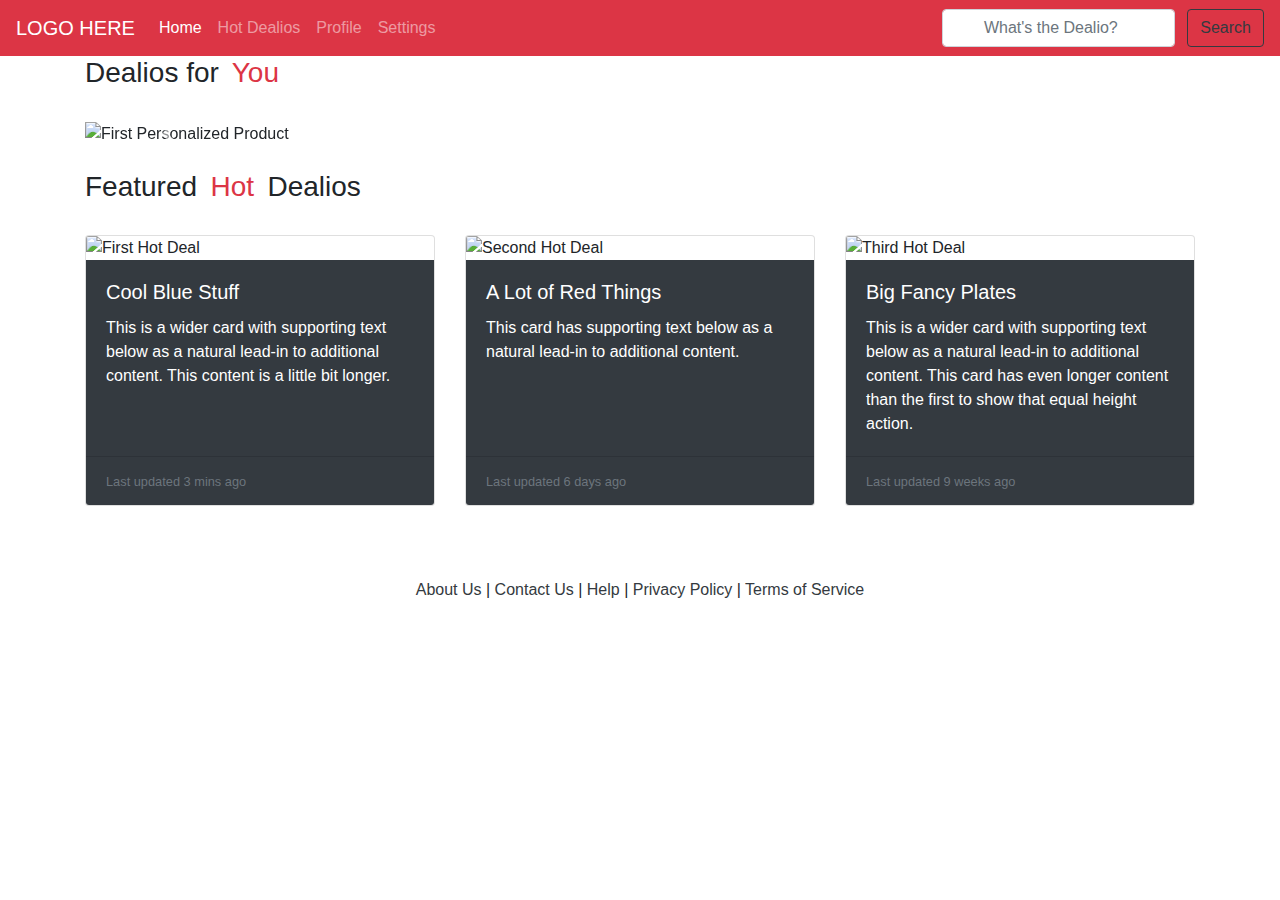
==== index.html @ 121b8b76 "Add files via upload" ====
<!DOCTYPE html>
<html lang="en">
  <head>
    <meta charset="utf-8">
    <meta name="viewport" content="width=device-width, initial-scale=1, shrink-to-fit=no">

    <!-- Bootstrap Standard CSS -->
        <link rel="stylesheet" href="https://stackpath.bootstrapcdn.com/bootstrap/4.3.1/css/bootstrap.min.css" integrity="sha384-ggOyR0iXCbMQv3Xipma34MD+dH/1fQ784/j6cY/iJTQUOhcWr7x9JvoRxT2MZw1T" crossorigin="anonymous">
   
    <!-- Bootstrap Standard JavaScript -->
    <!-- jQuery, Popper.js, Bootstrap JS -->
        <script src="https://code.jquery.com/jquery-3.3.1.slim.min.js" integrity="sha384-q8i/X+965DzO0rT7abK41JStQIAqVgRVzpbzo5smXKp4YfRvH+8abtTE1Pi6jizo" crossorigin="anonymous"></script>
        <script src="https://cdnjs.cloudflare.com/ajax/libs/popper.js/1.14.7/umd/popper.min.js" integrity="sha384-UO2eT0CpHqdSJQ6hJty5KVphtPhzWj9WO1clHTMGa3JDZwrnQq4sF86dIHNDz0W1" crossorigin="anonymous"></script>
        <script src="https://stackpath.bootstrapcdn.com/bootstrap/4.3.1/js/bootstrap.min.js" integrity="sha384-JjSmVgyd0p3pXB1rRibZUAYoIIy6OrQ6VrjIEaFf/nJGzIxFDsf4x0xIM+B07jRM" crossorigin="anonymous"></script>
    
    <!-- Custom CSS -->
    <style>
        input[type=search] {
            text-align: center;
            align-content: center;
        }
        
        .card-footer, .card-body {
            background-color: #343a40;
            color: white;
        }
        
        a.foot-links {
            color: #343a40;
        }
        
        a.foot-links:link {
            color: #343a40;
        }
        
        a.foot-links:hover {
            color: #dc3545;   
        }
        
        mark.red {
            color: #dc3545;
            background: none;
            padding: none;
        }
        
        .navbar-toggler:focus {
            background-color: #343a40;
        }
        
        .form-control:focus {
            border-color: #343a40;
            box-shadow: 0 0 0 0.2rem rgba(52, 58, 64, 0.25);
        };
    </style>
   
    <title>What's the Dealio?</title>
  </head>
  <body>

   
   <!-- Nav bar min md down full lg up -->
    <nav class="navbar sticky-top navbar-expand-lg navbar-dark bg-danger">
        <a class="navbar-brand" href="#">LOGO HERE</a>
        <button class="navbar-toggler" type="button" data-toggle="collapse" data-target="#navbarToggle" aria-controls="navbarToggle" aria-expanded="false" aria-label="Toggle navigation">
            <span class="navbar-toggler-icon"></span>
        </button>
        <div class="collapse navbar-collapse" id="navbarToggle">
            <ul class="navbar-nav mr-auto mt-2 mt-lg-0 align-items-center">
                <li>
                    <form id="menu-search" class="form-inline my-2 my-lg-0 d-lg-none">
                        <input class="form-control mr-sm-2" type="search" results=5 placeholder="What's the Dealio?">
                        <button class="btn btn-outline-dark my-2 my-sm-0" type="submit">Search</button>
                    </form>
                </li>
                <li class="nav-item active">
                    <a class="nav-link" href="#">Home <span class="sr-only">(current)</span></a>
                </li>
                <li class="nav-item">
                    <a class="nav-link" href="#">Hot Dealios</a>
                </li>
                <li class="nav-item">
                    <a class="nav-link" href="#">Profile</a>
                </li>
                <li class="nav-item">
                    <a class="nav-link" href="#">Settings</a>
                </li>
            </ul>
            <form id="nav-search" class="form-inline my-2 my-lg-0 d-none d-lg-block">
                <input class="form-control mr-sm-2" type="search" results=6 placeholder="What's the Dealio?">
                <button class="btn btn-outline-dark my-2 my-sm-0" type="submit">Search</button>
            </form>
        </div>
    </nav>
    
    <!-- image carousel 6 items -->
    <div id="carousel-base" class="container">
        <div class="overlay d-block"><h3>Dealios for<mark class="red"> You</mark></h3></div><br/>
        <div class="d-block justify-content-center">                                               
            <div id="image-carousel" class="carousel slide" data-ride="carousel">
                <ol class="carousel-indicators">
                    <li data-target="#image-carousel" data-slide-to="0" class="active"></li>
                    <li data-target="#image-carousel" data-slide-to="1"></li>
                    <li data-target="#image-carousel" data-slide-to="2"></li>
                    <li data-target="#image-carousel" data-slide-to="3"></li>
                    <li data-target="#image-carousel" data-slide-to="4"></li>
                    <li data-target="#image-carousel" data-slide-to="5"></li>
                </ol>
                <div class="carousel-inner">
                    <div class="carousel-item active" data-interval="5000">
                        <img src="https://images.pexels.com/photos/908284/pexels-photo-908284.jpeg?auto=compress&cs=tinysrgb&dpr=2&h=750&w=1260" class="d-block w-100" alt="First Personalized Product">
                        <div class="carousel-caption d-none d-md-block">
                            <p>Computers 50% Less than our competitors</p>
                        </div>
                    </div>
                    <div class="carousel-item" data-interval="5000">
                        <img src="https://images.pexels.com/photos/1036936/pexels-photo-1036936.jpeg?auto=compress&cs=tinysrgb&dpr=2&h=750&w=1260" class="d-block w-100" alt="Second Personalized Product">
                        <div class="carousel-caption d-none d-md-block">
                            <p>Lightbulbs super cheap I swear they are not broken</p>
                        </div>
                    </div>
                    <div class="carousel-item" data-interval="5000">
                        <img src="https://images.pexels.com/photos/825258/pexels-photo-825258.jpeg?auto=compress&cs=tinysrgb&dpr=2&h=750&w=1260" class="d-block w-100" alt="Third Personalized Product">
                        <div class="carousel-caption d-none d-md-block">
                            <p>Motherboards so inexpenisve you would think they are fried</p>
                        </div>
                    </div>
                    <div class="carousel-item" data-interval="5000">
                        <img src="https://images.pexels.com/photos/712786/pexels-photo-712786.jpeg?auto=compress&cs=tinysrgb&dpr=2&h=750&w=1260" class="d-block w-100" alt="Fourth Personalized Product">
                        <div class="carousel-caption d-none d-md-block">
                            <p>Magic Zoom Glass not creepy at all</p>
                        </div>
                    </div>
                    <div class="carousel-item" data-interval="5000">
                        <img src="https://images.pexels.com/photos/34153/pexels-photo.jpg?auto=compress&cs=tinysrgb&dpr=2&h=750&w=1260" class="d-block w-100" alt="Fifth Personalized Product">
                        <div class="carousel-caption d-none d-md-block">
                            <p>Keyboard that makes life look like a photo filter</p>
                        </div>
                    </div>
                    <div class="carousel-item" data-interval="5000">
                        <img src="https://images.pexels.com/photos/834949/pexels-photo-834949.jpeg?auto=compress&cs=tinysrgb&dpr=2&h=750&w=1260" class="d-block w-100" alt="Sixth Personalized Product">
                        <div class="carousel-caption d-none d-md-block">
                            <p>Headsets but really who wants this crap</p>
                        </div>
                    </div>
                </div>
                <a class="carousel-control-prev" href="#image-carousel" role="button" data-slide="prev">
                    <span class="carousel-control-prev-icon" aria-hidden="true"></span>
                    <span class="sr-only">Previous</span>
                </a>
                <a class="carousel-control-next" href="#image-carousel" role="button" data-slide="next">
                    <span class="carousel-control-next-icon" aria-hidden="true"></span>
                    <span class="sr-only">Next</span>
                </a>
            </div>
        </div>
    </div>
    
    <br/>
    
    <!-- hot deals cards 3-->
    
    <div id="card-table" class="container">
        <div class="overlay d-flex"><h3>Featured<mark class="red"> Hot </mark>Dealios</h3></div><br/>
        <div class="card-deck">
            <div class="card">
                <img src="https://images.pexels.com/photos/373543/pexels-photo-373543.jpeg?auto=compress&cs=tinysrgb&dpr=2&h=750&w=1260" class="card-img-top" alt="First Hot Deal">
                <div class="card-body">
                    <h5 class="card-title">Cool Blue Stuff</h5>
                    <p class="card-text">This is a wider card with supporting text below as a natural lead-in to additional content. This content is a little bit longer.</p>
                </div>
                <div class="card-footer">
                    <small class="text-muted">Last updated 3 mins ago</small>
                </div>
            </div>
            <div class="card">
                <img src="https://images.pexels.com/photos/158826/structure-light-led-movement-158826.jpeg?auto=compress&cs=tinysrgb&dpr=2&h=750&w=1260" class="card-img-top" alt="Second Hot Deal">
                <div class="card-body">
                    <h5 class="card-title">A Lot of Red Things</h5>
                    <p class="card-text">This card has supporting text below as a natural lead-in to additional content.</p>
                </div>
                <div class="card-footer">
                    <small class="text-muted">Last updated 6 days ago</small>
                </div>
            </div>
            <div class="card">
                <img src="https://images.pexels.com/photos/256381/pexels-photo-256381.jpeg?auto=compress&cs=tinysrgb&dpr=2&h=500&w=1260" class="card-img-top" alt="Third Hot Deal">
                <div class="card-body">
                    <h5 class="card-title">Big Fancy Plates</h5>
                    <p class="card-text">This is a wider card with supporting text below as a natural lead-in to additional content. This card has even longer content than the first to show that equal height action.</p>
                </div>
                <div class="card-footer">
                    <small class="text-muted">Last updated 9 weeks ago</small>
                </div>
            </div>
        </div>
    </div>
    
    <br/><br/><br/>
    
    <footer class="container d-flex justify-content-center">
        <div>
            <p><a class="foot-links" href="#">About Us</a> | <a class="foot-links" href="#">Contact Us</a> | <a class="foot-links" href="#">Help</a> | <a class="foot-links" href="#">Privacy Policy</a> | <a class="foot-links" href="#">Terms of Service</a></p>
        </div>
    </footer>  
          
    </body>

</html>
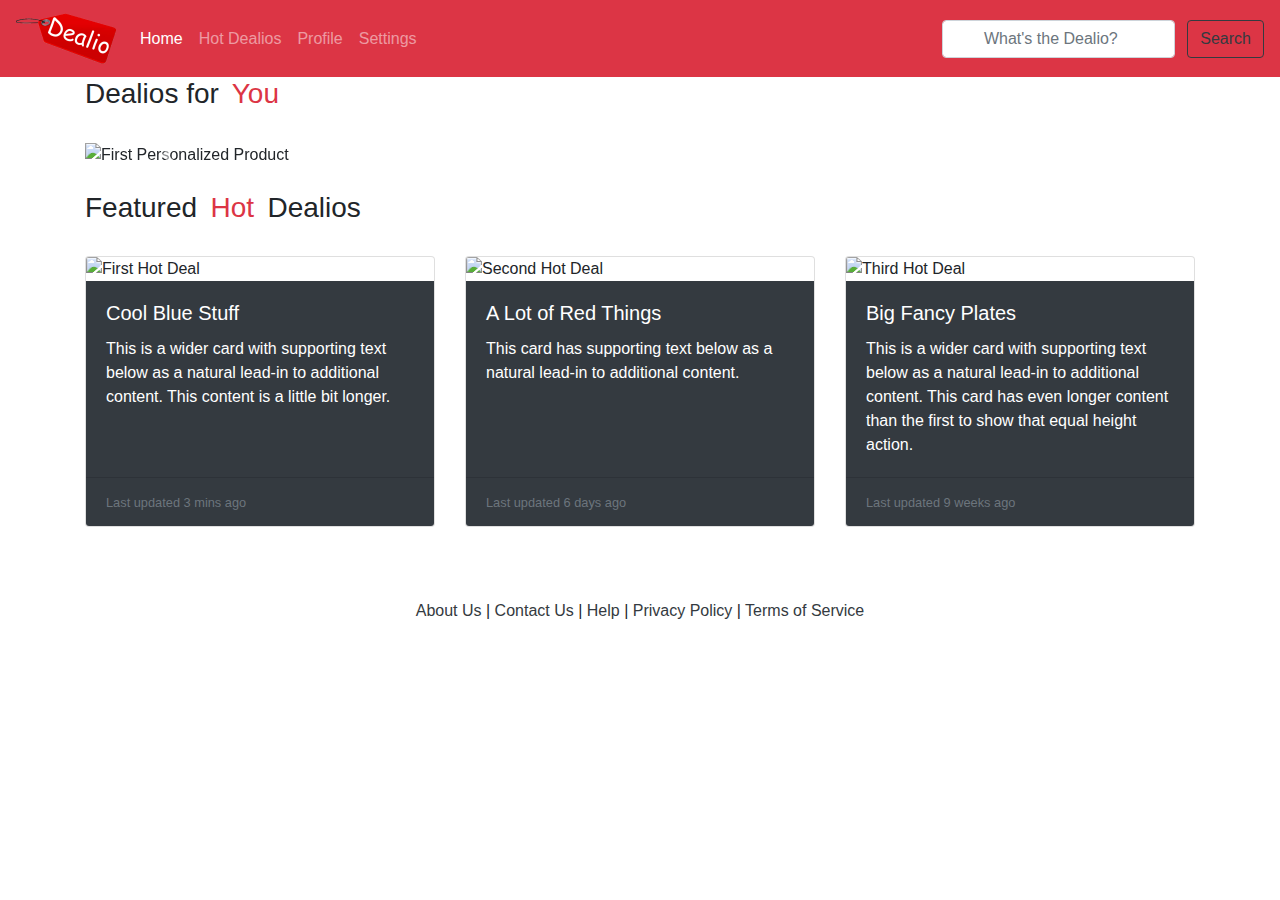
==== commit 7b39365e: "Placed Logo on the Home Page" ====
--- a/index.html
+++ b/index.html
@@ -60,7 +60,9 @@
    
    <!-- Nav bar min md down full lg up -->
     <nav class="navbar sticky-top navbar-expand-lg navbar-dark bg-danger">
-        <a class="navbar-brand" href="#">LOGO HERE</a>
+        <a class="navbar-brand" href = "images/dealio-icon.png">
+            <img src = "images/dealio-icon.png" style="width:100px;height:51px;">
+        </a>
         <button class="navbar-toggler" type="button" data-toggle="collapse" data-target="#navbarToggle" aria-controls="navbarToggle" aria-expanded="false" aria-label="Toggle navigation">
             <span class="navbar-toggler-icon"></span>
         </button>
@@ -121,7 +123,7 @@
                     <div class="carousel-item" data-interval="5000">
                         <img src="https://images.pexels.com/photos/825258/pexels-photo-825258.jpeg?auto=compress&cs=tinysrgb&dpr=2&h=750&w=1260" class="d-block w-100" alt="Third Personalized Product">
                         <div class="carousel-caption d-none d-md-block">
-                            <p>Motherboards so inexpenisve you would think they are fried</p>
+                            <p>Motherboards so inexpensive you would think they are fried</p>
                         </div>
                     </div>
                     <div class="carousel-item" data-interval="5000">
@@ -139,7 +141,7 @@
                     <div class="carousel-item" data-interval="5000">
                         <img src="https://images.pexels.com/photos/834949/pexels-photo-834949.jpeg?auto=compress&cs=tinysrgb&dpr=2&h=750&w=1260" class="d-block w-100" alt="Sixth Personalized Product">
                         <div class="carousel-caption d-none d-md-block">
-                            <p>Headsets but really who wants this crap</p>
+                            <p>Headsets to block out all your haters</p>
                         </div>
                     </div>
                 </div>
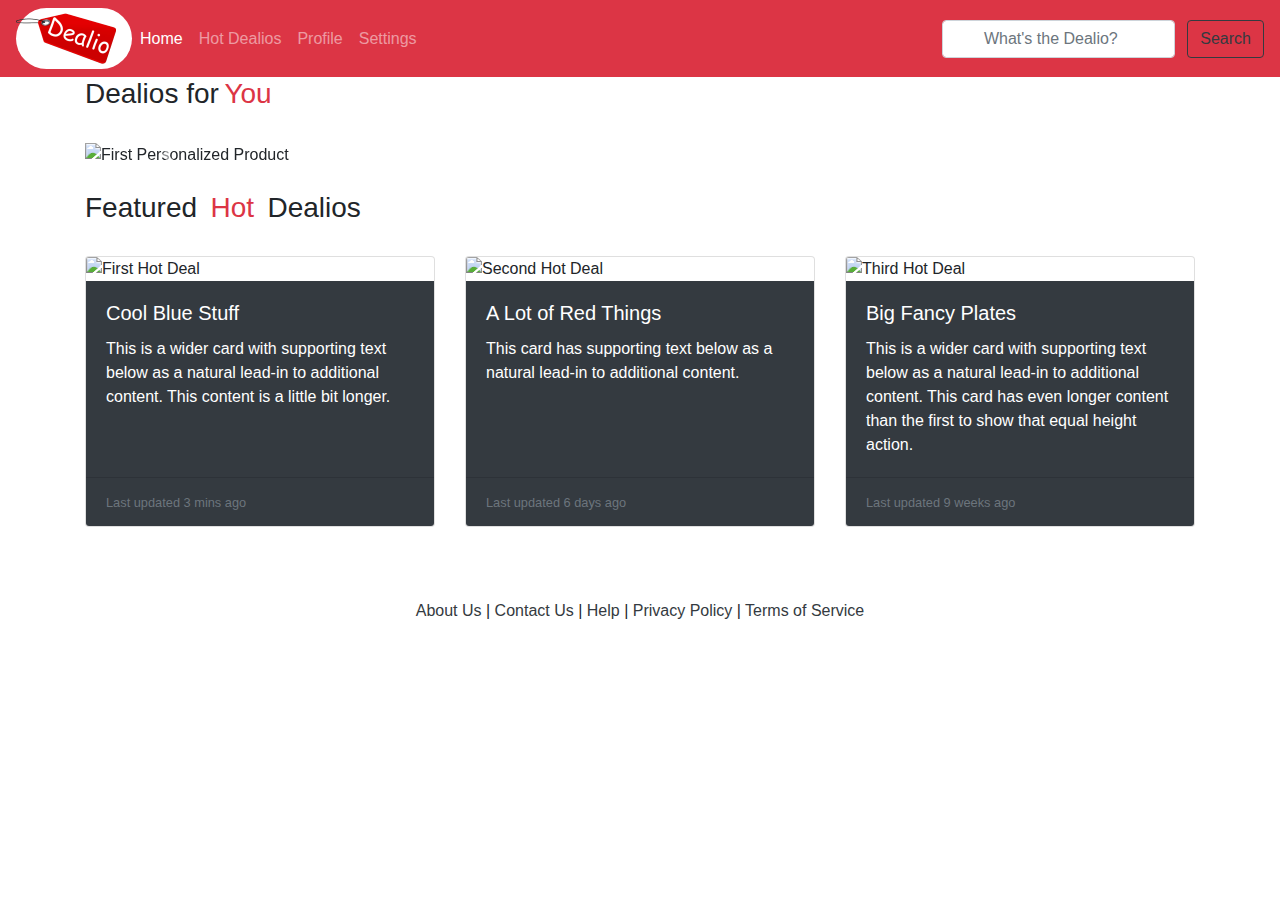
==== commit d7c1b125: "Complete Logo" ====
--- a/index.html
+++ b/index.html
@@ -60,9 +60,11 @@
    
    <!-- Nav bar min md down full lg up -->
     <nav class="navbar sticky-top navbar-expand-lg navbar-dark bg-danger">
+        <div class= "rounded-pill" style="background-color:white">
         <a class="navbar-brand" href = "images/dealio-icon.png">
-            <img src = "images/dealio-icon.png" style="width:100px;height:51px;">
+            <img src = "images/dealio-icon.png" alt = "Dealio Logo" style="width:100px;height:51px;">
         </a>
+            </div>
         <button class="navbar-toggler" type="button" data-toggle="collapse" data-target="#navbarToggle" aria-controls="navbarToggle" aria-expanded="false" aria-label="Toggle navigation">
             <span class="navbar-toggler-icon"></span>
         </button>
@@ -96,7 +98,7 @@
     
     <!-- image carousel 6 items -->
     <div id="carousel-base" class="container">
-        <div class="overlay d-block"><h3>Dealios for<mark class="red"> You</mark></h3></div><br/>
+        <div class="overlay d-block"><h3>Dealios for<mark class="red">You</mark></h3></div><br/>
         <div class="d-block justify-content-center">                                               
             <div id="image-carousel" class="carousel slide" data-ride="carousel">
                 <ol class="carousel-indicators">
@@ -201,7 +203,7 @@
     
     <footer class="container d-flex justify-content-center">
         <div>
-            <p><a class="foot-links" href="#">About Us</a> | <a class="foot-links" href="#">Contact Us</a> | <a class="foot-links" href="#">Help</a> | <a class="foot-links" href="#">Privacy Policy</a> | <a class="foot-links" href="#">Terms of Service</a></p>
+            <p><a class="foot-links" href="#">About Us</a> | <a class="foot-links" href="#">Contact Us</a> | <a class="foot-links" href="help.html">Help</a> | <a class="foot-links" href="privacy_policy.html">Privacy Policy</a> | <a class="foot-links" href="#">Terms of Service</a></p>
         </div>
     </footer>  
           
